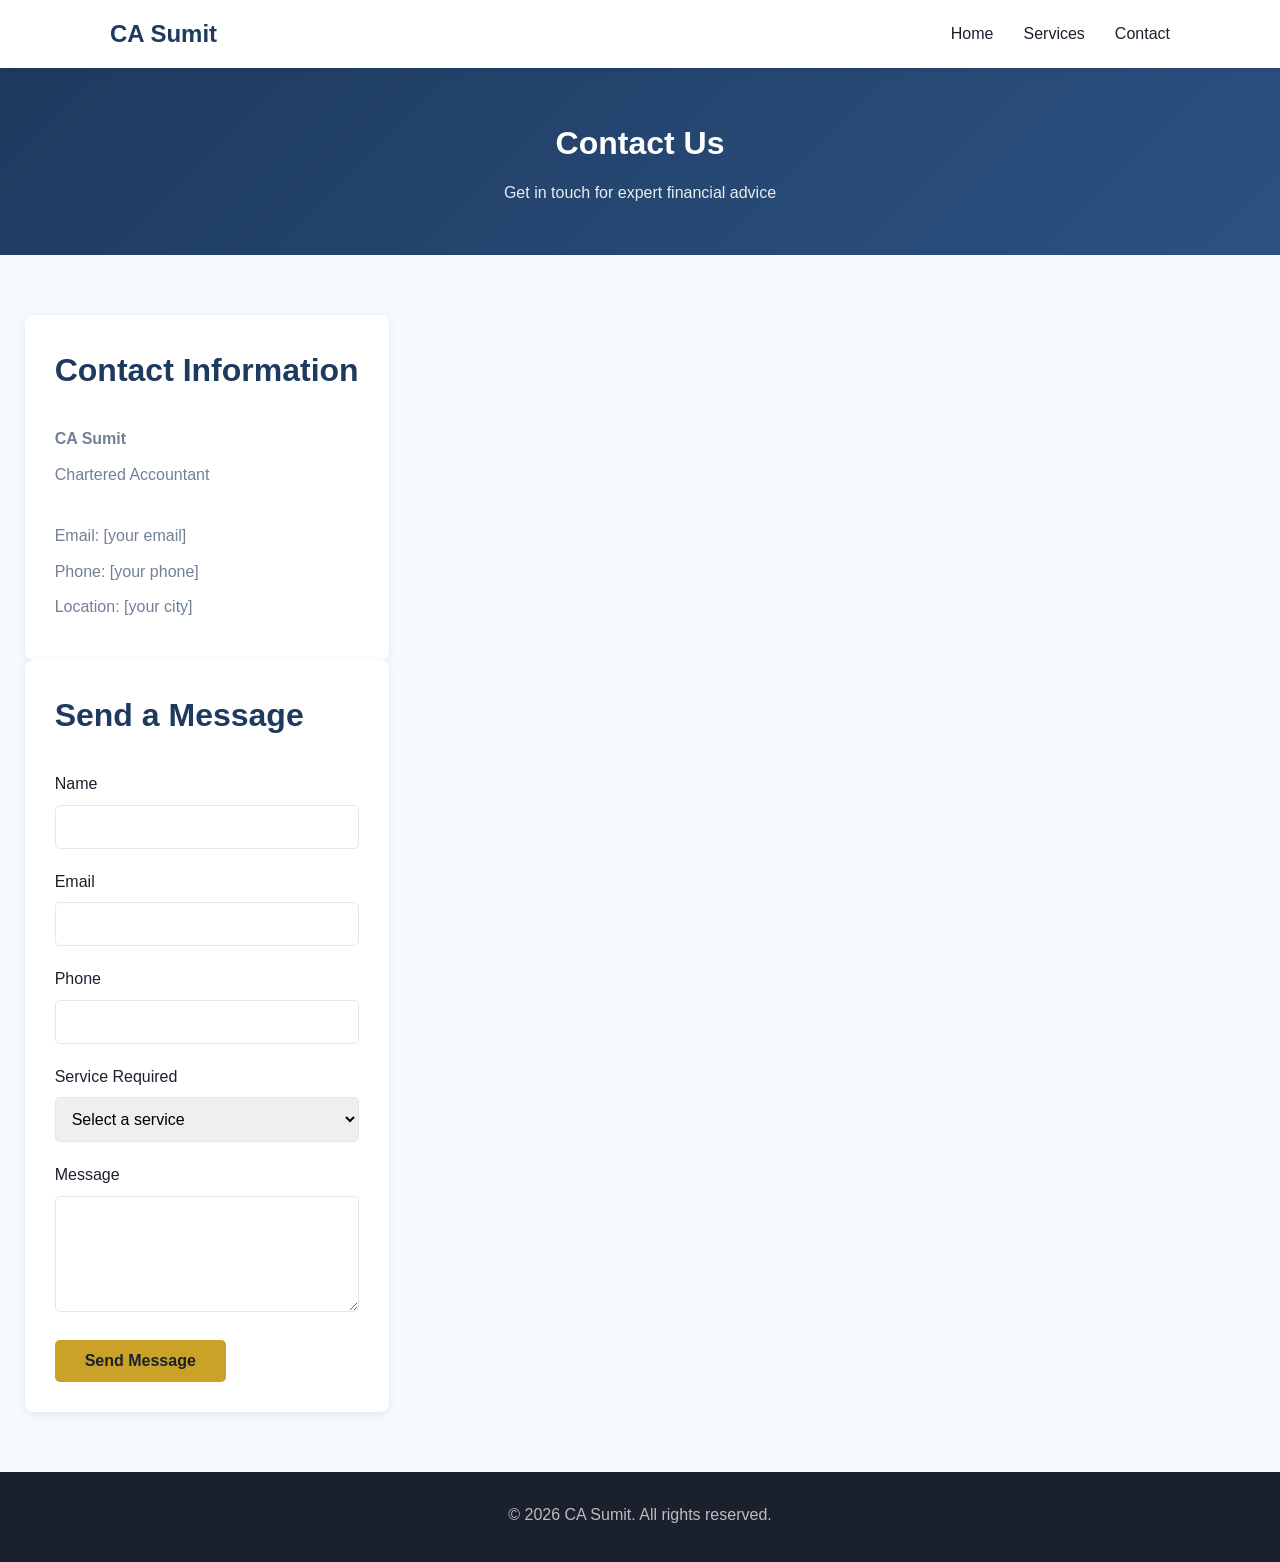
==== contact.html @ 885eb189 "Initial website" ====
<!DOCTYPE html>
<html lang="en">
<head>
    <meta charset="UTF-8">
    <meta name="viewport" content="width=device-width, initial-scale=1.0">
    <title>Contact - CA Sumit</title>
    <link rel="stylesheet" href="css/style.css">
</head>
<body>
    <header>
        <div class="container">
            <nav>
                <div class="logo">CA Sumit</div>
                <ul class="nav-links">
                    <li><a href="index.html">Home</a></li>
                    <li><a href="services.html">Services</a></li>
                    <li><a href="contact.html">Contact</a></li>
                </ul>
            </nav>
        </div>
    </header>

    <section class="page-header">
        <div class="container">
            <h1>Contact Us</h1>
            <p>Get in touch for expert financial advice</p>
        </div>
    </section>

    <section class="contact-section">
        <div class="container">
            <div class="contact-info">
                <h2>Contact Information</h2>
                <p><strong>CA Sumit</strong></p>
                <p>Chartered Accountant</p>
                <br>
                <p>Email: [your email]</p>
                <p>Phone: [your phone]</p>
                <p>Location: [your city]</p>
            </div>

            <div class="contact-form">
                <h2>Send a Message</h2>
                <form action="https://formspree.io/f/[your-formspree-id]" method="POST">
                    <div class="form-group">
                        <label for="name">Name</label>
                        <input type="text" id="name" name="name" required>
                    </div>
                    <div class="form-group">
                        <label for="email">Email</label>
                        <input type="email" id="email" name="email" required>
                    </div>
                    <div class="form-group">
                        <label for="phone">Phone</label>
                        <input type="tel" id="phone" name="phone">
                    </div>
                    <div class="form-group">
                        <label for="service">Service Required</label>
                        <select id="service" name="service">
                            <option value="">Select a service</option>
                            <option value="tax">Tax Filing</option>
                            <option value="gst">GST Services</option>
                            <option value="audit">Audit</option>
                            <option value="bookkeeping">Bookkeeping</option>
                            <option value="advisory">Advisory</option>
                            <option value="other">Other</option>
                        </select>
                    </div>
                    <div class="form-group">
                        <label for="message">Message</label>
                        <textarea id="message" name="message" rows="5" required></textarea>
                    </div>
                    <button type="submit" class="btn">Send Message</button>
                </form>
            </div>
        </div>
    </section>

    <footer>
        <div class="container">
            <p>&copy; 2026 CA Sumit. All rights reserved.</p>
        </div>
    </footer>
</body>
</html>
---- css/style.css ----
* {
    margin: 0;
    padding: 0;
    box-sizing: border-box;
}

:root {
    --primary: #1e3a5f;
    --secondary: #2c5282;
    --accent: #c9a227;
    --light: #f7fafc;
    --dark: #1a202c;
    --gray: #718096;
    --white: #ffffff;
}

body {
    font-family: -apple-system, BlinkMacSystemFont, 'Segoe UI', Roboto, Oxygen, Ubuntu, sans-serif;
    line-height: 1.6;
    color: var(--dark);
    background: var(--light);
}

.container {
    max-width: 1100px;
    margin: 0 auto;
    padding: 0 20px;
}

/* Header */
header {
    background: var(--white);
    box-shadow: 0 2px 4px rgba(0,0,0,0.1);
    position: sticky;
    top: 0;
    z-index: 100;
}

nav {
    display: flex;
    justify-content: space-between;
    align-items: center;
    padding: 15px 0;
}

.logo {
    font-size: 1.5rem;
    font-weight: 700;
    color: var(--primary);
}

.nav-links {
    display: flex;
    list-style: none;
    gap: 30px;
}

.nav-links a {
    text-decoration: none;
    color: var(--dark);
    font-weight: 500;
    transition: color 0.3s;
}

.nav-links a:hover {
    color: var(--accent);
}

/* Hero */
.hero {
    background: linear-gradient(135deg, var(--primary) 0%, var(--secondary) 100%);
    color: var(--white);
    padding: 80px 0;
    text-align: center;
}

.hero h1 {
    font-size: 2.5rem;
    margin-bottom: 15px;
}

.hero p {
    font-size: 1.2rem;
    margin-bottom: 25px;
    opacity: 0.9;
}

/* Buttons */
.btn {
    display: inline-block;
    padding: 12px 30px;
    background: var(--accent);
    color: var(--dark);
    text-decoration: none;
    border-radius: 5px;
    font-weight: 600;
    transition: transform 0.3s, box-shadow 0.3s;
    border: none;
    cursor: pointer;
    font-size: 1rem;
}

.btn:hover {
    transform: translateY(-2px);
    box-shadow: 0 4px 12px rgba(201, 162, 39, 0.4);
}

/* Sections */
section {
    padding: 60px 0;
}

h2 {
    font-size: 2rem;
    color: var(--primary);
    margin-bottom: 30px;
}

/* Services Preview */
.services-grid {
    display: grid;
    grid-template-columns: repeat(auto-fit, minmax(250px, 1fr));
    gap: 25px;
    margin-top: 30px;
}

.service-card {
    background: var(--white);
    padding: 25px;
    border-radius: 8px;
    box-shadow: 0 2px 8px rgba(0,0,0,0.08);
    transition: transform 0.3s, box-shadow 0.3s;
}

.service-card:hover {
    transform: translateY(-5px);
    box-shadow: 0 4px 16px rgba(0,0,0,0.12);
}

.service-card h3 {
    color: var(--primary);
    margin-bottom: 10px;
}

.service-card p {
    color: var(--gray);
    margin-bottom: 15px;
}

.service-card a {
    color: var(--accent);
    text-decoration: none;
    font-weight: 500;
}

/* About */
.about {
    background: var(--white);
}

.about p {
    max-width: 700px;
    font-size: 1.1rem;
    color: var(--gray);
}

/* Page Header */
.page-header {
    background: linear-gradient(135deg, var(--primary) 0%, var(--secondary) 100%);
    color: var(--white);
    padding: 50px 0;
    text-align: center;
}

.page-header h1 {
    font-size: 2rem;
    margin-bottom: 10px;
}

.page-header p {
    opacity: 0.9;
}

/* Services Detail */
.service-item {
    background: var(--white);
    padding: 30px;
    border-radius: 8px;
    box-shadow: 0 2px 8px rgba(0,0,0,0.08);
    margin-bottom: 25px;
}

.service-item h2 {
    margin-bottom: 15px;
}

.service-item ul {
    list-style: none;
    display: grid;
    grid-template-columns: repeat(auto-fit, minmax(200px, 1fr));
    gap: 10px;
}

.service-item li {
    position: relative;
    padding-left: 20px;
    color: var(--gray);
}

.service-item li::before {
    content: "✓";
    position: absolute;
    left: 0;
    color: var(--accent);
    font-weight: bold;
}

/* CTA */
.cta {
    background: var(--primary);
    color: var(--white);
    text-align: center;
}

.cta h2 {
    color: var(--white);
}

.cta p {
    margin-bottom: 20px;
    opacity: 0.9;
}

/* Contact */
.contact-section {
    display: grid;
    grid-template-columns: 1fr 2fr;
    gap: 40px;
}

.contact-info {
    background: var(--white);
    padding: 30px;
    border-radius: 8px;
    box-shadow: 0 2px 8px rgba(0,0,0,0.08);
}

.contact-info p {
    margin-bottom: 10px;
    color: var(--gray);
}

.contact-form {
    background: var(--white);
    padding: 30px;
    border-radius: 8px;
    box-shadow: 0 2px 8px rgba(0,0,0,0.08);
}

.form-group {
    margin-bottom: 20px;
}

.form-group label {
    display: block;
    margin-bottom: 8px;
    font-weight: 500;
}

.form-group input,
.form-group select,
.form-group textarea {
    width: 100%;
    padding: 12px;
    border: 1px solid #e2e8f0;
    border-radius: 5px;
    font-size: 1rem;
    font-family: inherit;
}

.form-group input:focus,
.form-group select:focus,
.form-group textarea:focus {
    outline: none;
    border-color: var(--accent);
}

/* Footer */
footer {
    background: var(--dark);
    color: var(--white);
    text-align: center;
    padding: 30px 0;
}

footer p {
    opacity: 0.7;
    margin-bottom: 5px;
}

/* Responsive */
@media (max-width: 768px) {
    .nav-links {
        gap: 15px;
    }

    .hero h1 {
        font-size: 1.8rem;
    }

    .contact-section {
        grid-template-columns: 1fr;
    }
}
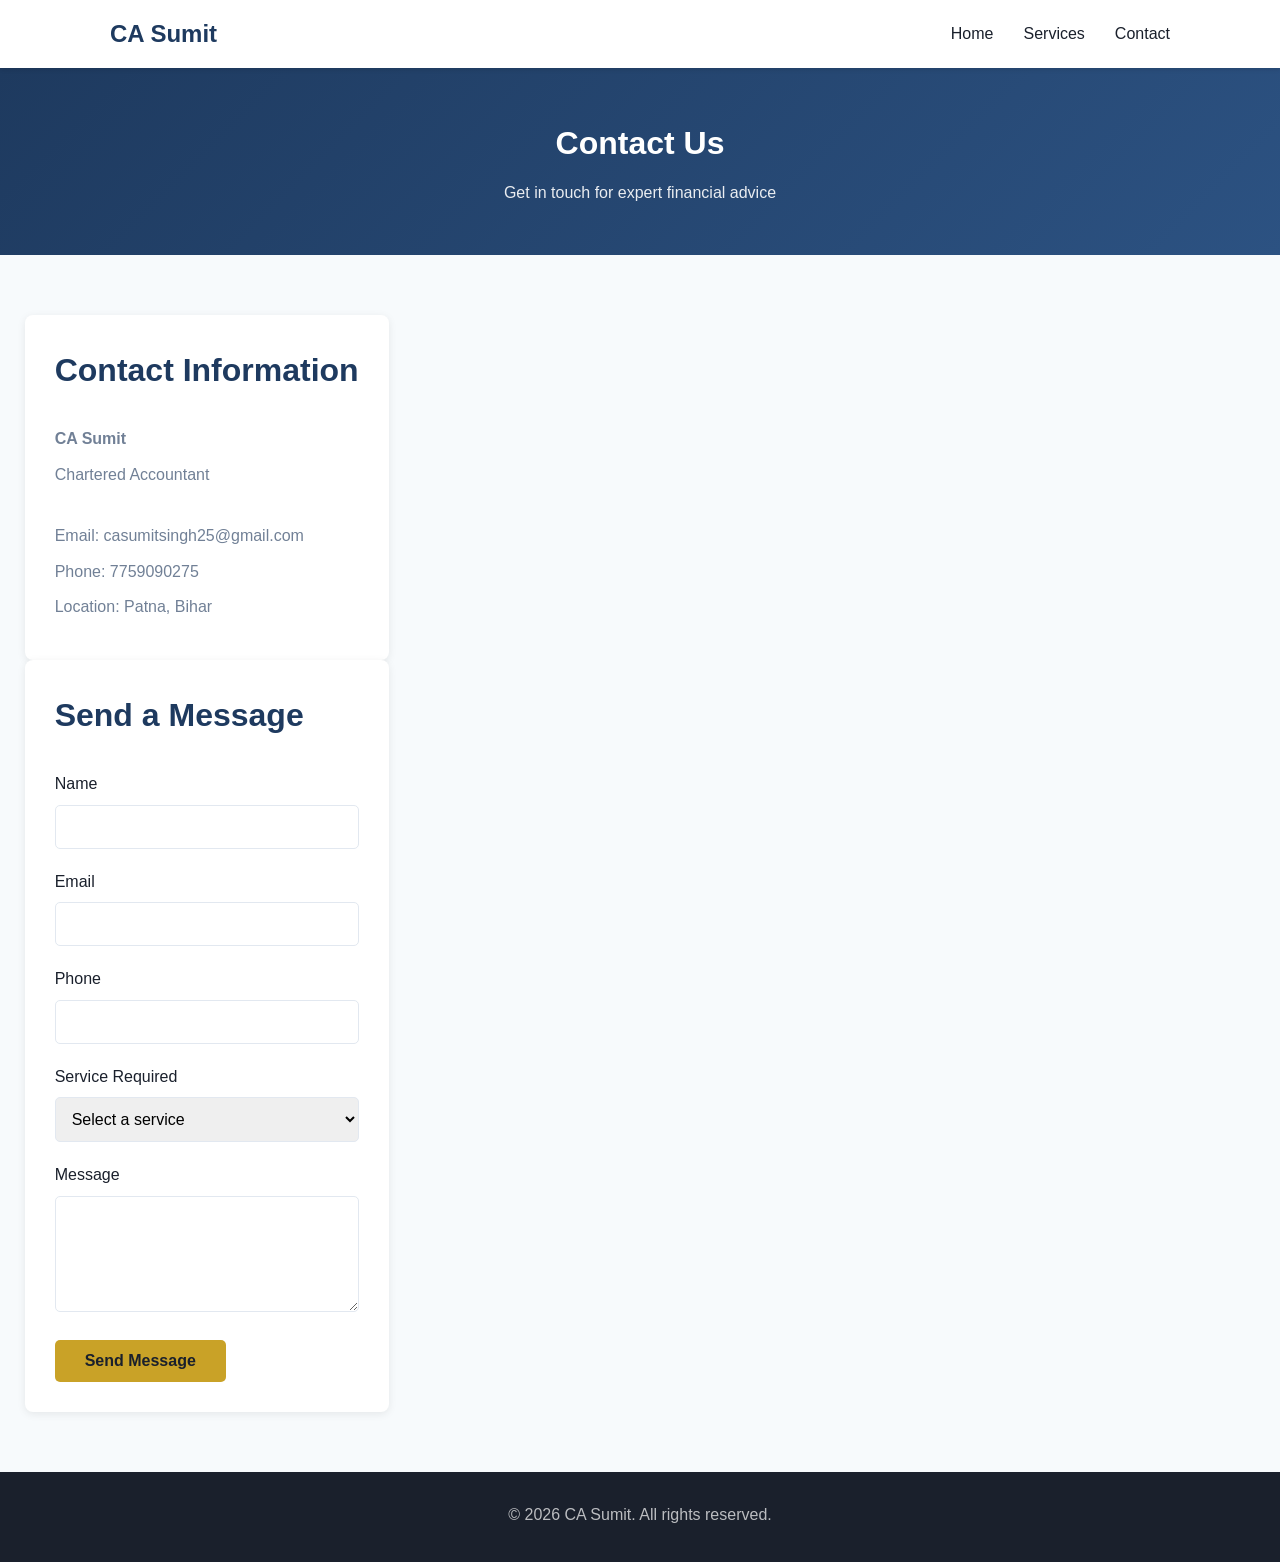
==== commit 9b518682: "contact details updated" ====
--- a/contact.html
+++ b/contact.html
@@ -34,14 +34,14 @@
                 <p><strong>CA Sumit</strong></p>
                 <p>Chartered Accountant</p>
                 <br>
-                <p>Email: [your email]</p>
-                <p>Phone: [your phone]</p>
-                <p>Location: [your city]</p>
+                <p>Email: casumitsingh25@gmail.com</p>
+                <p>Phone: 7759090275</p>
+                <p>Location: Patna, Bihar</p>
             </div>
 
             <div class="contact-form">
                 <h2>Send a Message</h2>
-                <form action="https://formspree.io/f/[your-formspree-id]" method="POST">
+                <form action="https://formspree.io/f/mzdygzll" method="POST">
                     <div class="form-group">
                         <label for="name">Name</label>
                         <input type="text" id="name" name="name" required>
